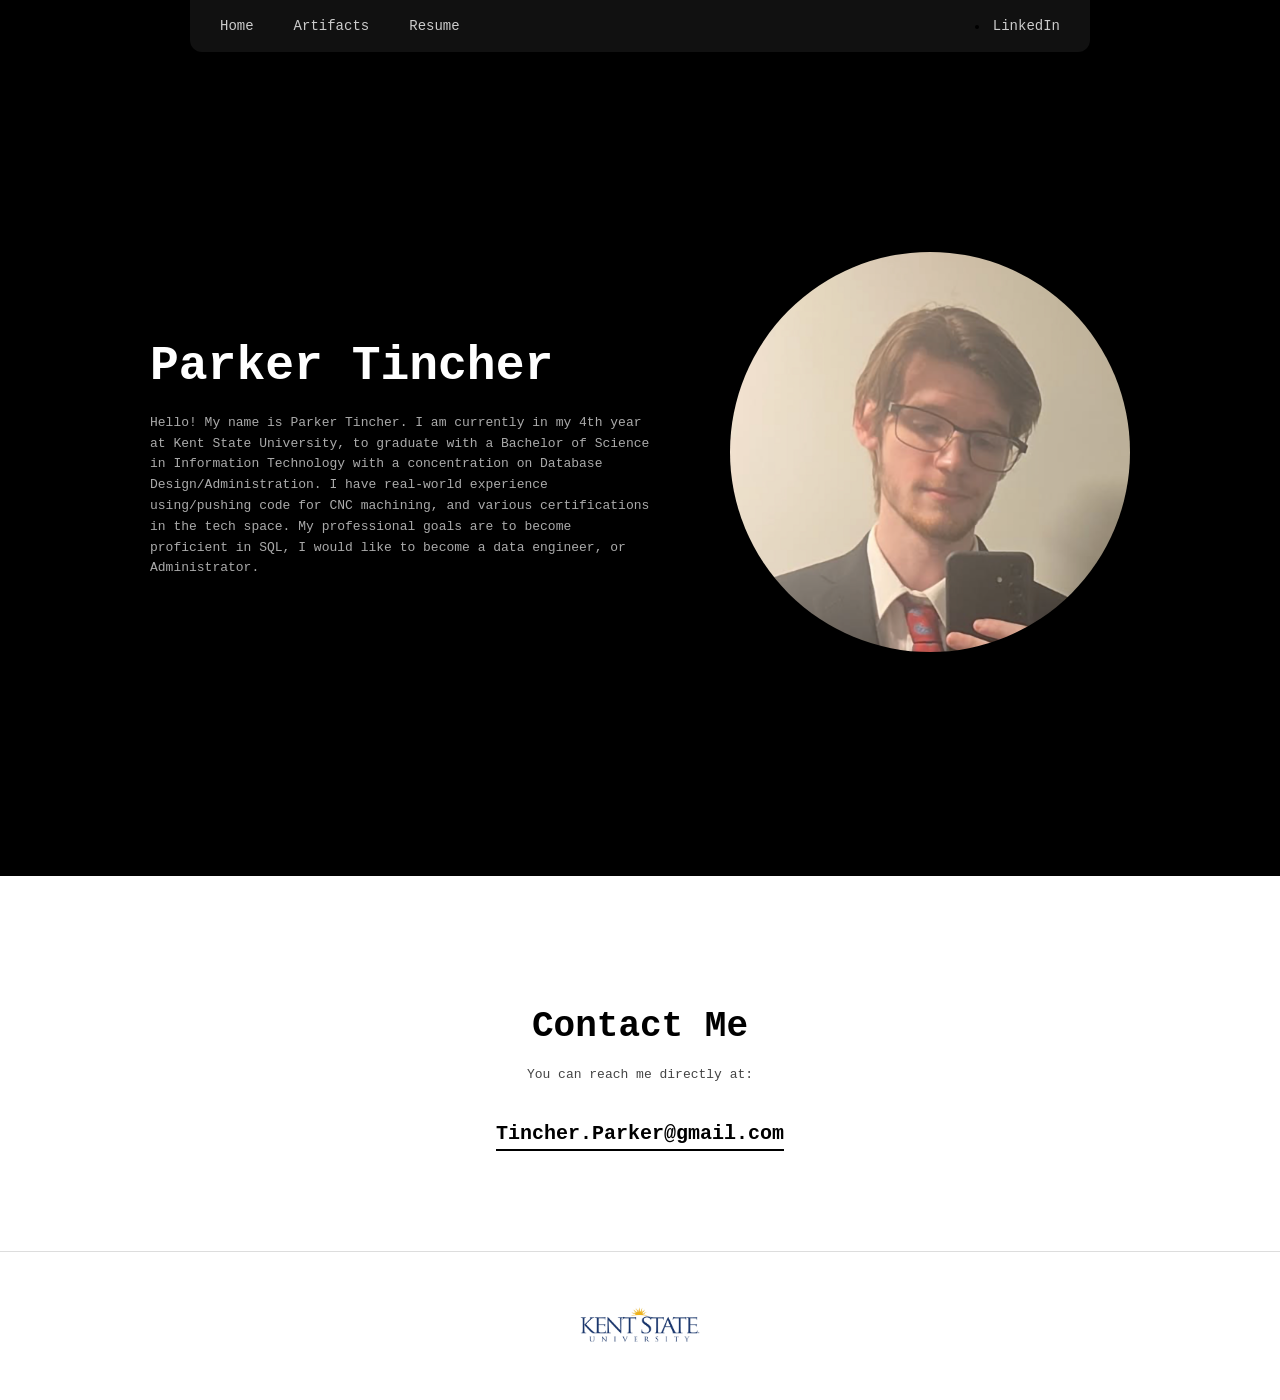
==== index.html @ b1d2eeb7 "Update index.html" ====
<!DOCTYPE html>
<html lang="en">

<head>
    <meta charset="UTF-8">
    <title>Homepage</title>
    <link rel="stylesheet" href="style.css">
</head>

<body>

<header class="header">
    <nav class="nav">

        <button class="hamburger">&#9776;</button>

        <!-- Nav Menu -->
        <ul class="nav-links">
            <li><a href="Home.html">Home</a></li>
            <li><a href="Projects.html">Artifacts</a></li>
            <li><a href="Contact.html">Resume</a></li>
        </ul>

        <!-- LinkedIn -->
        <div class="social">
            <li><a href="https://www.linkedin.com/in/parker-tincher/">LinkedIn</a></li>          
        </div>

    </nav>
</header>

<section class="hero">
    <div class="hero-text">
        <h1>Parker Tincher</h1>

        <p>
            Hello! My name is Parker Tincher. I am currently in my 4th year at Kent State University,
            to graduate with a Bachelor of Science in Information Technology with a concentration on 
            Database Design/Administration. I have real-world experience using/pushing code for CNC machining, 
            and various certifications in the tech space. My professional goals are to become proficient in SQL, 
            I would like to become a data engineer, or Administrator.
        </p>

    </div>

    <div class="hero-image">
        <img src="Portrait.png" alt="Portrait">
    </div>
</section>

<section class="contact">
    <div class="contact-container">
        <h2>Contact Me</h2>
        <p>You can reach me directly at:</p>

        <a href="mailto:tincher.parker@gmail.com" class="email-link">
            Tincher.Parker@gmail.com
        </a>
    </div>
</section>

<footer class="footer">
    <img src="KentLogo.jpg" alt="Kent State Logo" class="kent-logo">
</footer>

<script src="script.js"></script>

</body>
</html>
---- style.css ----
/* ======================= */
/* GLOBAL */
/* ======================= */

* {
    box-sizing: border-box;
}

html, body {
    overflow-x: hidden;
}

body {
    margin: 0;
    font-family: monospace;
    background: #000;
}

/* ======================= */
/* HEADER + NAV */
/* ======================= */

.header {
    width: 100%;
}

.nav {
    display: flex;
    justify-content: space-between;
    align-items: center;
    background: #111;
    padding: 18px 30px;
    border-radius: 0 0 12px 12px;
    max-width: 900px;
    margin: auto;
    position: relative;
}

.nav-links {
    list-style: none;
    display: flex;
    gap: 40px;
    margin: 0;
    padding: 0;
}

.nav-links a,
.social a {
    color: #ccc;
    text-decoration: none;
    font-size: 14px;
}

.nav-links a:hover,
.social a:hover {
    color: white;
}

.social {
    display: flex;
    gap: 20px;
}

.hamburger {
    display: none;
    font-size: 26px;
    background: none;
    border: none;
    color: white;
    cursor: pointer;
}

/* ======================= */
/* HERO SECTION */
/* ======================= */

.hero {
    max-width: 1100px;
    margin: 100px auto 0 auto;
    display: flex;
    align-items: center;
    justify-content: space-between;
    padding: 100px 60px;
}

.hero-text {
    max-width: 500px;
}

.hero-text h1 {
    font-size: 48px;
    color: white;
    margin-bottom: 20px;
}

.hero-text p {
    color: #aaa;
    line-height: 1.6;
    margin-bottom: 30px;
}

.hero-image img {
    width: 400px;
    height: 400px;
    border-radius: 50%;
    object-fit: cover;
}

/* ======================= */
/* CONTACT SECTION */
/* ======================= */

.contact {
    background: white;
    padding: 100px 20px;
    margin-top: 120px;
}

.contact-container {
    max-width: 900px;
    margin: 0 auto;
    text-align: center;
}

.contact h2 {
    font-size: 36px;
    margin-bottom: 20px;
    color: black;
}

.contact p {
    margin-bottom: 40px;
    color: #444;
}

.email-link {
    display: inline-block;
    font-size: 20px;
    color: black;
    text-decoration: none;
    font-weight: bold;
    border-bottom: 2px solid black;
    padding-bottom: 4px;
}

.email-link:hover {
    color: #555;
    border-color: #555;
}

/* ======================= */
/* FOOTER */
/* ======================= */

.footer {
    background: white;
    text-align: center;
    padding: 40px 20px;
    border-top: 1px solid #ddd;
}

.kent-logo {
    width: 120px;
    height: auto;
    opacity: 0.9;
}

/* ======================= */
/* PROJECTS */
/* ======================= */

.projects-section {
    padding: 100px 20px;
    text-align: center;
}

.projects-title {
    font-size: 42px;
    color: white;
    margin-bottom: 10px;
}

.title-divider {
    width: 80px;
    height: 3px;
    background: white;
    margin: 0 auto 60px auto;
}

.projects-container {
    display: flex;
    justify-content: center;
    gap: 40px;
    flex-wrap: wrap;
}

.project-card {
    background: white;
    color: black;
    padding: 30px;
    border-radius: 12px;
    width: 100%;
    max-width: 350px;

    display: flex;
    flex-direction: column;
    align-items: center;
    text-align: center;

    opacity: 0;
    transform: translateY(20px);
    animation: fadeInUp 0.8s ease forwards;
}

.project-card video {
    width: 100%;
    height: auto;
    aspect-ratio: 1 / 1;
    object-fit: cover;
    border-radius: 8px;
    margin-top: 15px;
}

/* ======================= */
/* ANIMATIONS */
/* ======================= */

.fade-in {
    opacity: 0;
    transform: translateY(20px);
    animation: fadeUp 0.8s ease forwards;
}

.fade-delay-1 { animation-delay: 0.2s; }
.fade-delay-2 { animation-delay: 0.4s; }
.fade-delay-3 { animation-delay: 0.6s; }
.fade-delay-4 { animation-delay: 0.8s; }

@keyframes fadeUp {
    from { opacity: 0; transform: translateY(20px); }
    to { opacity: 1; transform: translateY(0); }
}

@keyframes fadeInUp {
    from { opacity: 0; transform: translateY(20px); }
    to { opacity: 1; transform: translateY(0); }
}

/* ======================= */
/* MOBILE */
/* ======================= */

@media (max-width: 768px) {

    /* HERO */

    .hero {
        flex-direction: column;
        align-items: center;
        text-align: center;
        margin: 40px auto 0 auto;
        padding: 40px 20px;
        gap: 30px;
    }

    .hero-text {
        max-width: 100%;
    }

    .hero-text h1 {
        font-size: 30px;
    }

    .hero-text p {
        font-size: 15px;
    }

    .hero-image img {
        width: 200px;
        height: 200px;
    }

    /* NAV */

    .hamburger {
        display: block;
    }

    .nav-links {
        display: none;
        flex-direction: column;
        position: absolute;
        top: 65px;
        left: 0;
        width: 100%;
        background: #111;
        padding: 20px 0;
        gap: 20px;
        text-align: center;
    }

    .nav-links.active {
        display: flex;
    }

    .social {
        display: none;
    }

    /* PROJECTS */

    .projects-section {
        padding: 60px 20px;
    }

    .projects-title {
        font-size: 28px;
    }

    .projects-container {
        flex-direction: column;
        align-items: center;
        gap: 30px;
    }

    .project-card {
        max-width: 90%;
    }

    /* CONTACT */

    .contact {
        padding: 60px 20px;
        margin-top: 80px;
    }

    .contact h2 {
        font-size: 28px;
    }

}
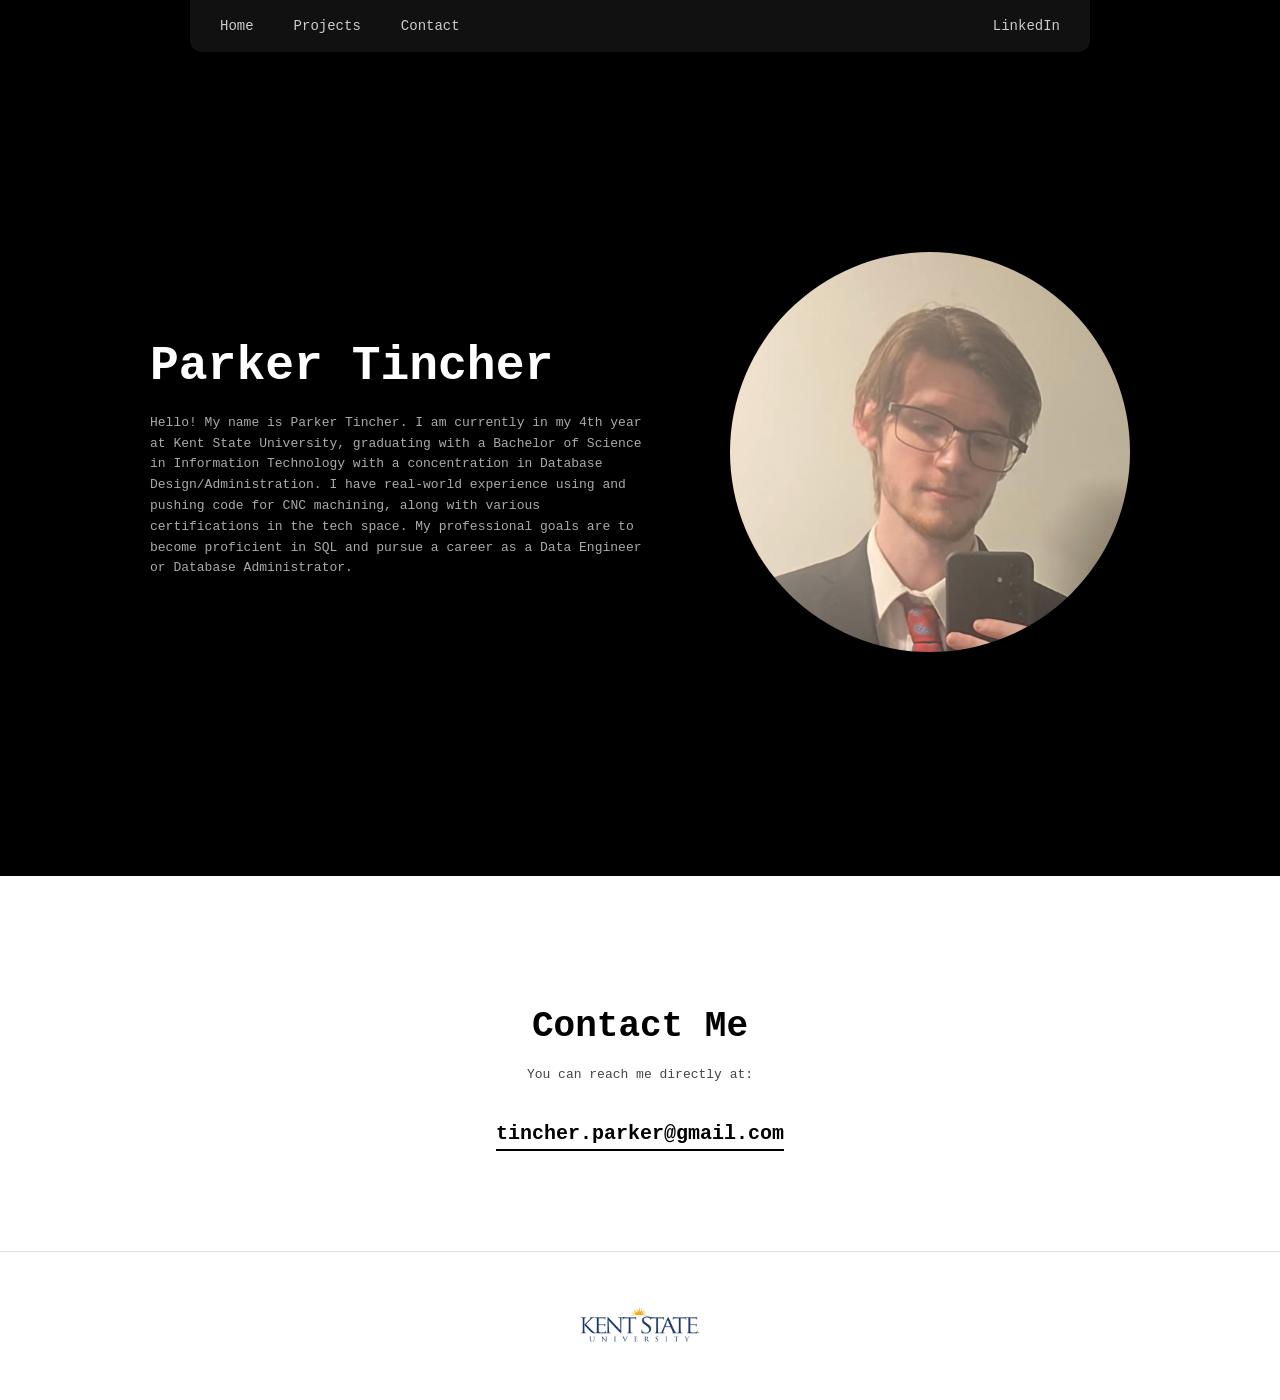
==== commit be6b7df0: "Update index.html" ====
--- a/index.html
+++ b/index.html
@@ -3,71 +3,77 @@
 
 <head>
     <meta charset="UTF-8">
-    <title>Homepage</title>
+
+    <!-- CRITICAL FOR MOBILE RESPONSIVENESS -->
+    <meta name="viewport" content="width=device-width, initial-scale=1.0">
+
+    <title>Parker Tincher | Portfolio</title>
+
     <link rel="stylesheet" href="style.css">
 </head>
 
 <body>
 
-<header class="header">
+<header class="header fade-in fade-delay-1">
     <nav class="nav">
 
-        <button class="hamburger">&#9776;</button>
+        <button class="hamburger" aria-label="Toggle Menu">&#9776;</button>
 
-        <!-- Nav Menu -->
+        <!-- Navigation Links -->
         <ul class="nav-links">
             <li><a href="Home.html">Home</a></li>
-            <li><a href="Projects.html">Artifacts</a></li>
-            <li><a href="Contact.html">Resume</a></li>
+            <li><a href="Projects.html">Projects</a></li>
+            <li><a href="Contact.html">Contact</a></li>
         </ul>
 
         <!-- LinkedIn -->
         <div class="social">
-            <li><a href="https://www.linkedin.com/in/parker-tincher/">LinkedIn</a></li>          
+            <a href="https://www.linkedin.com/in/parker-tincher/" 
+               target="_blank" 
+               rel="noopener noreferrer">
+               LinkedIn
+            </a>
         </div>
 
     </nav>
 </header>
 
 <section class="hero">
-    <div class="hero-text">
+    <div class="hero-text fade-in fade-delay-2">
         <h1>Parker Tincher</h1>
 
         <p>
             Hello! My name is Parker Tincher. I am currently in my 4th year at Kent State University,
-            to graduate with a Bachelor of Science in Information Technology with a concentration on 
-            Database Design/Administration. I have real-world experience using/pushing code for CNC machining, 
-            and various certifications in the tech space. My professional goals are to become proficient in SQL, 
-            I would like to become a data engineer, or Administrator.
+            graduating with a Bachelor of Science in Information Technology with a concentration in 
+            Database Design/Administration. I have real-world experience using and pushing code for 
+            CNC machining, along with various certifications in the tech space. My professional goals 
+            are to become proficient in SQL and pursue a career as a Data Engineer or Database Administrator.
         </p>
-
     </div>
 
-    <div class="hero-image">
-        <img src="Portrait.png" alt="Portrait">
+    <div class="hero-image fade-in fade-delay-3">
+        <img src="Portrait.png" alt="Portrait of Parker Tincher">
     </div>
 </section>
 
-<section class="contact">
+<section class="contact fade-in fade-delay-4">
     <div class="contact-container">
         <h2>Contact Me</h2>
         <p>You can reach me directly at:</p>
 
         <a href="mailto:tincher.parker@gmail.com" class="email-link">
-            Tincher.Parker@gmail.com
+            tincher.parker@gmail.com
         </a>
     </div>
 </section>
 
-<footer class="footer">
-    <img src="KentLogo.jpg" alt="Kent State Logo" class="kent-logo">
+<footer class="footer fade-in fade-delay-4">
+    <a href="DinoGame.html">
+        <img src="KentLogo.jpg" alt="Kent State Logo" class="kent-logo">
+    </a>
 </footer>
 
 <script src="script.js"></script>
 
 </body>
 </html>
-
-
-
-
--- a/style.css
+++ b/style.css
@@ -338,4 +338,9 @@
         font-size: 28px;
     }
 
-}
+    .game-container iframe{
+    width:90%;
+    max-width:600px;
+    }
+
+}
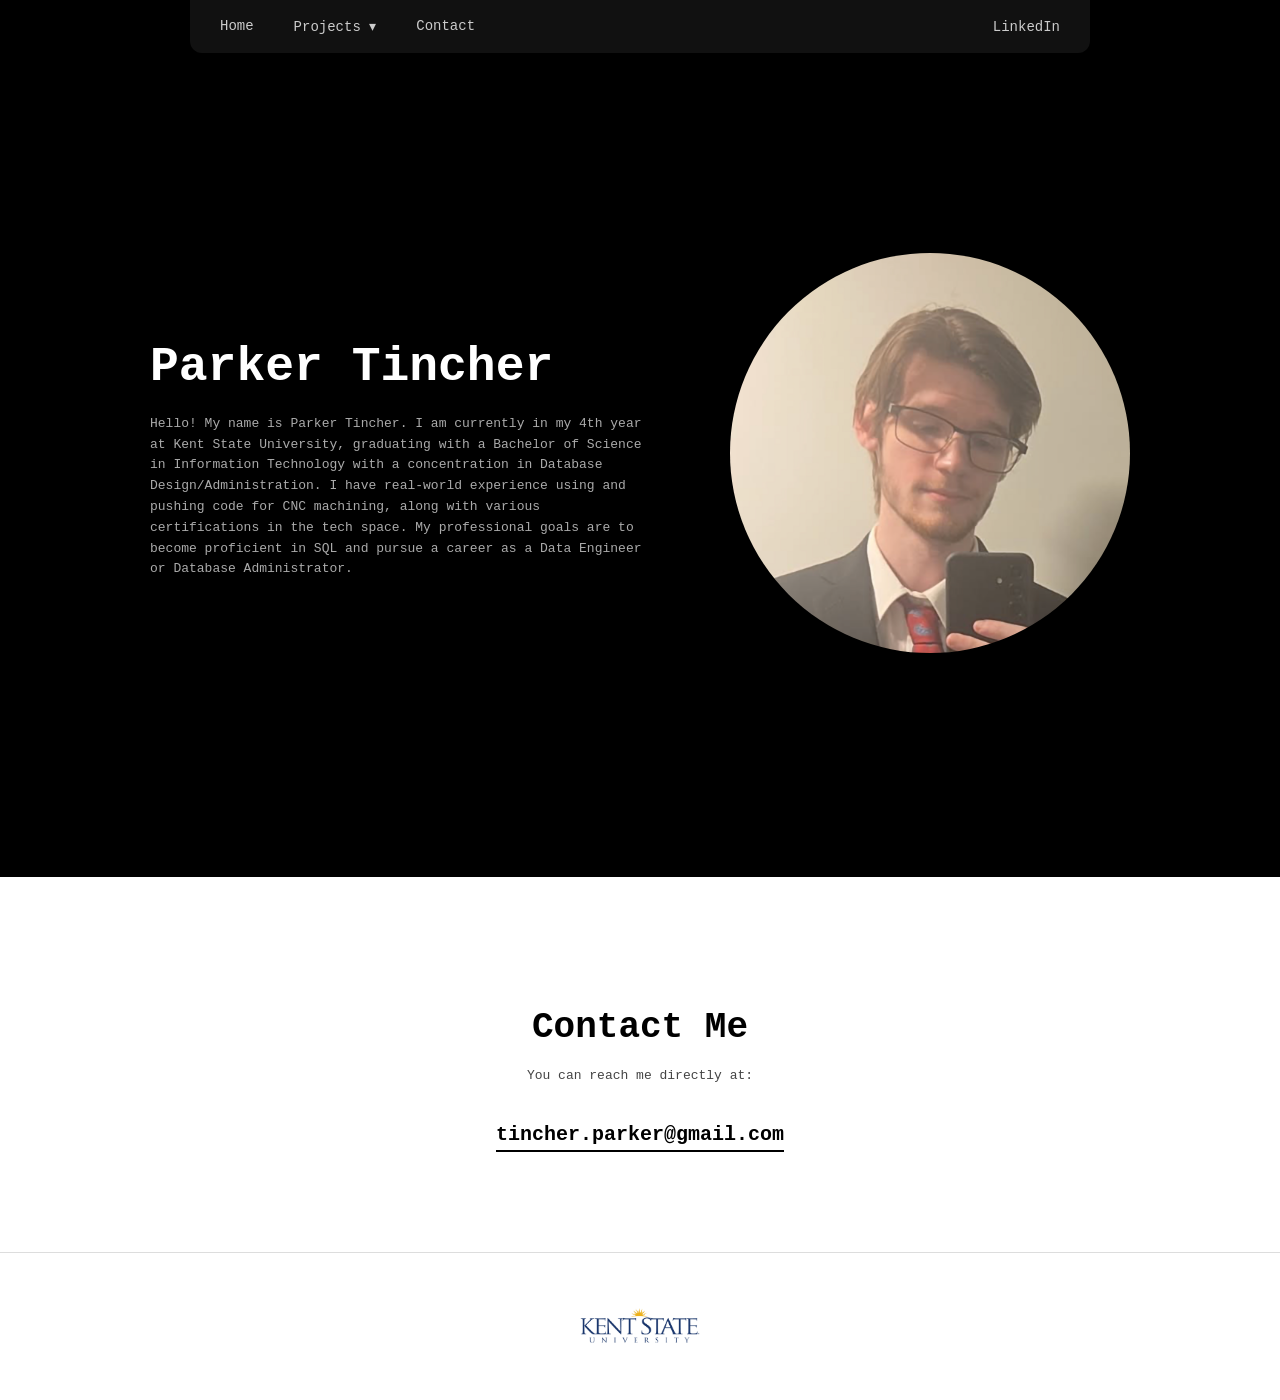
==== commit da488033: "Add files via upload" ====
--- a/index.html
+++ b/index.html
@@ -4,7 +4,6 @@
 <head>
     <meta charset="UTF-8">
 
-    <!-- CRITICAL FOR MOBILE RESPONSIVENESS -->
     <meta name="viewport" content="width=device-width, initial-scale=1.0">
 
     <title>Parker Tincher | Portfolio</title>
@@ -19,17 +18,25 @@
 
         <button class="hamburger" aria-label="Toggle Menu">&#9776;</button>
 
-        <!-- Navigation Links -->
         <ul class="nav-links">
             <li><a href="Home.html">Home</a></li>
-            <li><a href="Projects.html">Projects</a></li>
+
+            <li class="dropdown">
+                <span class="dropdown-toggle">Projects ▾</span>
+
+                <ul class="dropdown-menu">
+                    <li><a href="Artifact1.html">Artifact 1</a></li>
+                    <li><a href="Projects.html?filter=data">Placeholder</a></li>
+                    <li><a href="Projects.html?filter=other">Placeholder</a></li>
+                </ul>
+            </li>
+
             <li><a href="Contact.html">Contact</a></li>
         </ul>
 
-        <!-- LinkedIn -->
         <div class="social">
-            <a href="https://www.linkedin.com/in/parker-tincher/" 
-               target="_blank" 
+            <a href="https://www.linkedin.com/in/parker-tincher/"
+               target="_blank"
                rel="noopener noreferrer">
                LinkedIn
             </a>
@@ -44,9 +51,9 @@
 
         <p>
             Hello! My name is Parker Tincher. I am currently in my 4th year at Kent State University,
-            graduating with a Bachelor of Science in Information Technology with a concentration in 
-            Database Design/Administration. I have real-world experience using and pushing code for 
-            CNC machining, along with various certifications in the tech space. My professional goals 
+            graduating with a Bachelor of Science in Information Technology with a concentration in
+            Database Design/Administration. I have real-world experience using and pushing code for
+            CNC machining, along with various certifications in the tech space. My professional goals
             are to become proficient in SQL and pursue a career as a Data Engineer or Database Administrator.
         </p>
     </div>
@@ -76,4 +83,4 @@
 <script src="script.js"></script>
 
 </body>
-</html>
+</html>
--- a/style.css
+++ b/style.css
@@ -1,6 +1,4 @@
-/* ======================= */
 /* GLOBAL */
-/* ======================= */
 
 * {
     box-sizing: border-box;
@@ -16,12 +14,12 @@
     background: #000;
 }
 
-/* ======================= */
 /* HEADER + NAV */
-/* ======================= */
 
 .header {
     width: 100%;
+    position: relative;
+    z-index: 1000;
 }
 
 .nav {
@@ -34,6 +32,7 @@
     max-width: 900px;
     margin: auto;
     position: relative;
+    z-index: 1001;
 }
 
 .nav-links {
@@ -70,9 +69,133 @@
     cursor: pointer;
 }
 
-/* ======================= */
+/* DROPDOWN */
+
+.dropdown {
+    position: relative;
+}
+
+.dropdown-toggle {
+    color: #ccc;
+    cursor: pointer;
+    font-size: 14px;
+}
+
+.dropdown-toggle:hover {
+    color: white;
+}
+
+.dropdown-menu {
+    position: absolute;
+    top: 35px;
+    left: 0;
+    background: #111;
+    list-style: none;
+    padding: 10px 0;
+    margin: 0;
+    display: none;
+    flex-direction: column;
+    min-width: 160px;
+    border-radius: 8px;
+    z-index: 2000;
+}
+
+.dropdown.active .dropdown-menu {
+    display: flex;
+}
+
+.dropdown-menu li {
+    padding: 10px 20px;
+}
+
+.dropdown-menu a {
+    color: #ccc;
+    text-decoration: none;
+    display: block;
+}
+
+.dropdown-menu a:hover {
+    color: white;
+}
+
+/* ARTIFACTS PAGE */
+
+.artifacts-section {
+    padding: 100px 20px;
+    text-align: center;
+    position: relative;
+    z-index: 1;
+}
+
+.artifacts-title {
+    font-size: 42px;
+    color: white;
+    margin-bottom: 10px;
+}
+
+.artifacts-grid {
+    margin: 0 auto;
+    display: grid;
+    grid-template-columns: 1fr;   /* 🔥 stack instead of 3 across */
+    max-width: 900px;
+    gap: 30px;
+    align-items: start;
+}
+
+.artifact-box {
+    background: white;
+    color: black;
+    border-radius: 12px;
+    padding: 20px;
+    text-align: center;
+    box-shadow: 0 4px 20px rgba(0, 0, 0, 0.15);
+}
+
+.artifact-image {
+    width: 100%;
+    height: 220px;
+    object-fit: cover;
+    border-radius: 10px;
+    margin-bottom: 20px;
+}
+
+.artifact-video {
+    width: 100%;
+    max-width: 800px;   /* bigger but still sharp */
+    aspect-ratio: 16 / 9;
+    margin: 0 auto 30px auto;
+    border-radius: 10px;
+    overflow: hidden;
+    background: black;
+}
+
+.artifact-video iframe {
+    width: 100%;
+    height: 100%;
+    border: none;
+}
+
+.artifact-subtitle {
+    font-size: 14px;
+    font-style: italic;
+    margin-bottom: 12px;
+    color: #333;
+}
+
+.artifact-credit {
+    font-size: 14px;
+    margin-bottom: 20px;
+    color: #555;
+}
+
+.artifact-description {
+    font-size: 15px;
+    line-height: 1.8;
+    color: #222;
+    margin: 0;
+}
+
 /* HERO SECTION */
-/* ======================= */
 
 .hero {
     max-width: 1100px;
@@ -106,9 +229,7 @@
     object-fit: cover;
 }
 
-/* ======================= */
 /* CONTACT SECTION */
-/* ======================= */
 
 .contact {
     background: white;
@@ -148,9 +269,7 @@
     border-color: #555;
 }
 
-/* ======================= */
 /* FOOTER */
-/* ======================= */
 
 .footer {
     background: white;
@@ -165,9 +284,7 @@
     opacity: 0.9;
 }
 
-/* ======================= */
 /* PROJECTS */
-/* ======================= */
 
 .projects-section {
     padding: 100px 20px;
@@ -201,12 +318,10 @@
     border-radius: 12px;
     width: 100%;
     max-width: 350px;
-
     display: flex;
     flex-direction: column;
     align-items: center;
     text-align: center;
-
     opacity: 0;
     transform: translateY(20px);
     animation: fadeInUp 0.8s ease forwards;
@@ -221,9 +336,7 @@
     margin-top: 15px;
 }
 
-/* ======================= */
 /* ANIMATIONS */
-/* ======================= */
 
 .fade-in {
     opacity: 0;
@@ -246,13 +359,28 @@
     to { opacity: 1; transform: translateY(0); }
 }
 
-/* ======================= */
 /* MOBILE */
-/* ======================= */
+
+@media (max-width: 900px) {
+    .artifacts-grid {
+        grid-template-columns: 1fr;
+    }
+
+    .artifact-box {
+        max-width: 90%;
+        margin: 0 auto;
+    }
+
+    .artifact-image {
+        height: 200px;
+    }
+
+    .artifacts-title {
+        font-size: 30px;
+    }
+}
 
 @media (max-width: 768px) {
-
-    /* HERO */
 
     .hero {
         flex-direction: column;
@@ -279,8 +407,6 @@
         width: 200px;
         height: 200px;
     }
-
-    /* NAV */
 
     .hamburger {
         display: block;
@@ -307,7 +433,15 @@
         display: none;
     }
 
-    /* PROJECTS */
+    .dropdown-menu {
+        position: static;
+        width: 100%;
+        min-width: unset;
+        background: #111;
+        border-radius: 0;
+        padding: 10px 0;
+        z-index: 2000;
+    }
 
     .projects-section {
         padding: 60px 20px;
@@ -327,8 +461,6 @@
         max-width: 90%;
     }
 
-    /* CONTACT */
-
     .contact {
         padding: 60px 20px;
         margin-top: 80px;
@@ -338,9 +470,25 @@
         font-size: 28px;
     }
 
-    .game-container iframe{
-    width:90%;
-    max-width:600px;
-    }
-
-}
+    .artifacts-section {
+        padding: 60px 20px;
+    }
+
+    .artifact-image {
+        height: 200px;
+    }
+
+    .game-container iframe {
+        width: 90%;
+        max-width: 600px;
+    }
+
+    .back {
+        margin-top: 40px;
+        color: white;
+        text-decoration: none;
+        font-size: 18px;
+        padding: 12px 20px;
+        display: inline-block;
+    }
+}
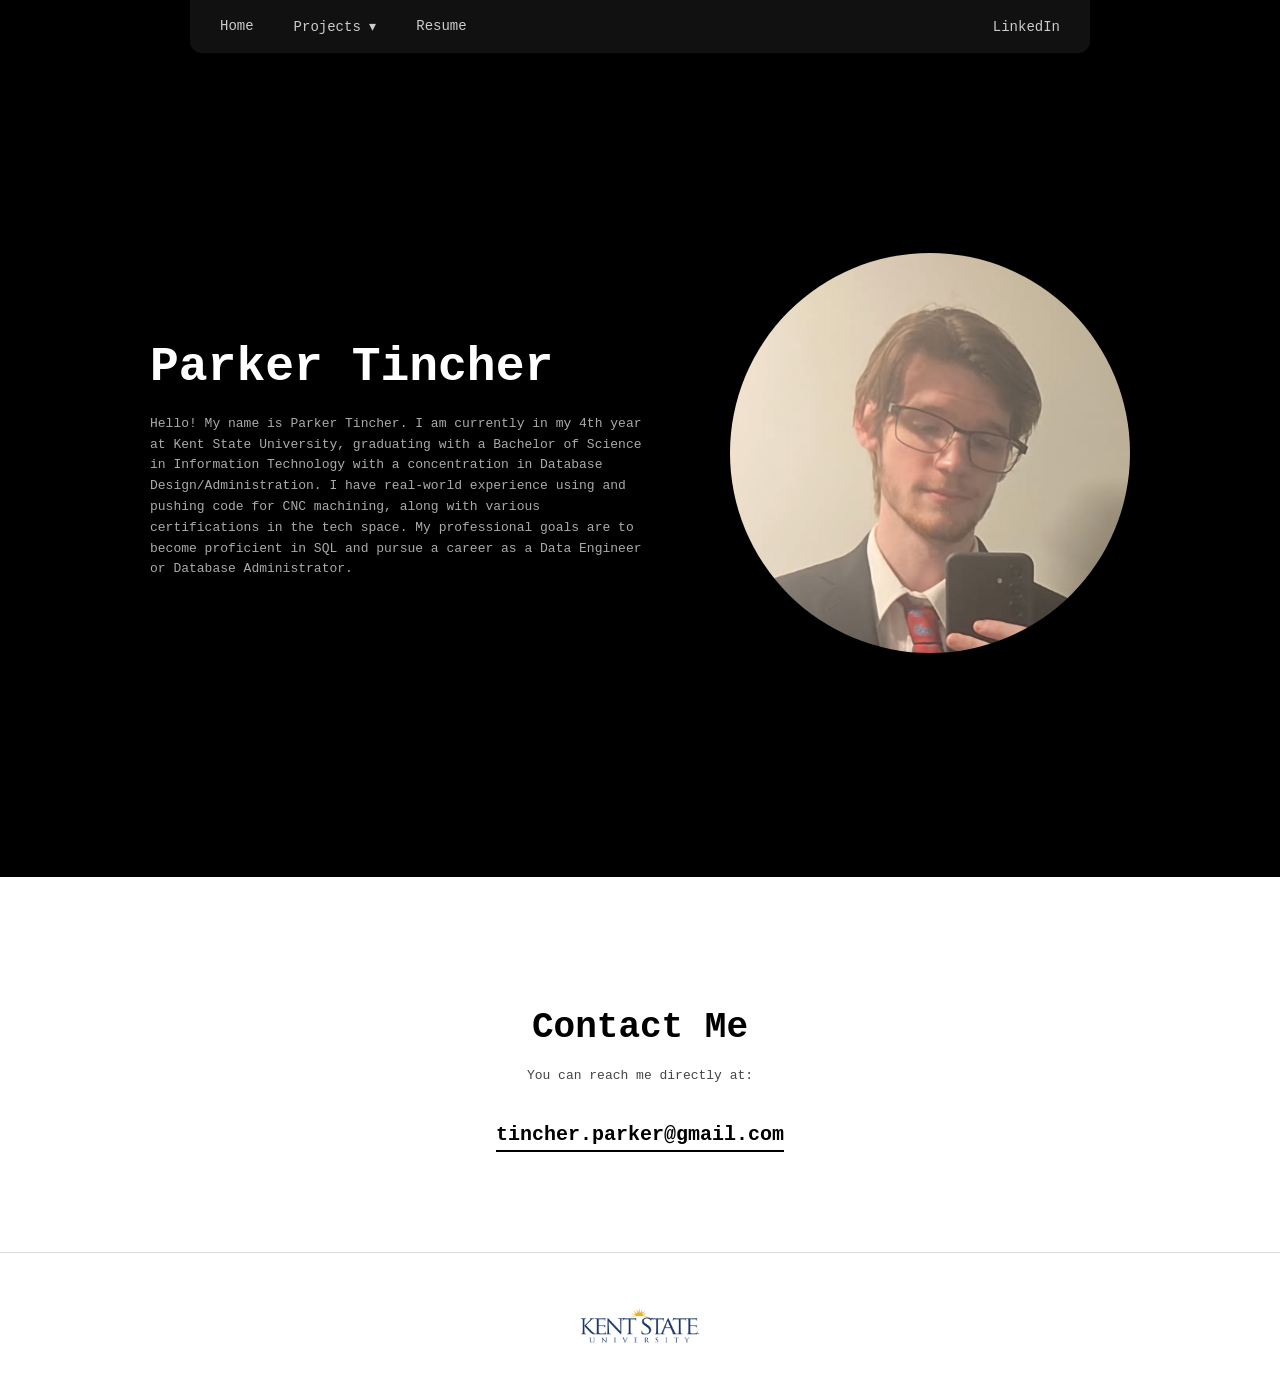
==== commit 27f41172: "Add files via upload" ====
--- a/index.html
+++ b/index.html
@@ -25,13 +25,13 @@
                 <span class="dropdown-toggle">Projects ▾</span>
 
                 <ul class="dropdown-menu">
-                    <li><a href="Artifact1.html">Artifact 1</a></li>
-                    <li><a href="Projects.html?filter=data">Placeholder</a></li>
-                    <li><a href="Projects.html?filter=other">Placeholder</a></li>
+                    <li><a href="Artifact1.html">Web Development</a></li>
+                    <li><a href="Artifact2.html">Artifact 2</a></li>
+                    <li><a href="Artifact3.html">Access Database</a></li>
                 </ul>
             </li>
 
-            <li><a href="Contact.html">Contact</a></li>
+            <li><a href="Contact.html">Resume</a></li>
         </ul>
 
         <div class="social">
--- a/style.css
+++ b/style.css
@@ -118,6 +118,59 @@
     color: white;
 }
 
+/* RESUME PAGE */
+
+.resume-section {
+    padding: 100px 20px;
+    text-align: center;
+}
+
+.resume-title {
+    font-size: 42px;
+    color: white;
+    margin-bottom: 10px;
+}
+
+.resume-download {
+    display: inline-block;
+    margin: 30px 0;
+    padding: 12px 24px;
+    background: white;
+    color: black;
+    text-decoration: none;
+    border-radius: 6px;
+    font-weight: bold;
+}
+
+.resume-download:hover {
+    background: #ddd;
+}
+
+.resume-viewer {
+    max-width: 900px;
+    margin: 0 auto;
+    height: 800px;
+    border-radius: 10px;
+    overflow: hidden;
+}
+
+.resume-viewer iframe {
+    width: 100%;
+    height: 100%;
+    border: none;
+}
+
+/* MOBILE */
+
+@media (max-width: 768px) {
+    .resume-viewer {
+        height: 500px;
+    }
+
+    .resume-title {
+        font-size: 30px;
+    }
+}
 /* ARTIFACTS PAGE */
 
 .artifacts-section {
@@ -491,4 +544,4 @@
         padding: 12px 20px;
         display: inline-block;
     }
-}
+}
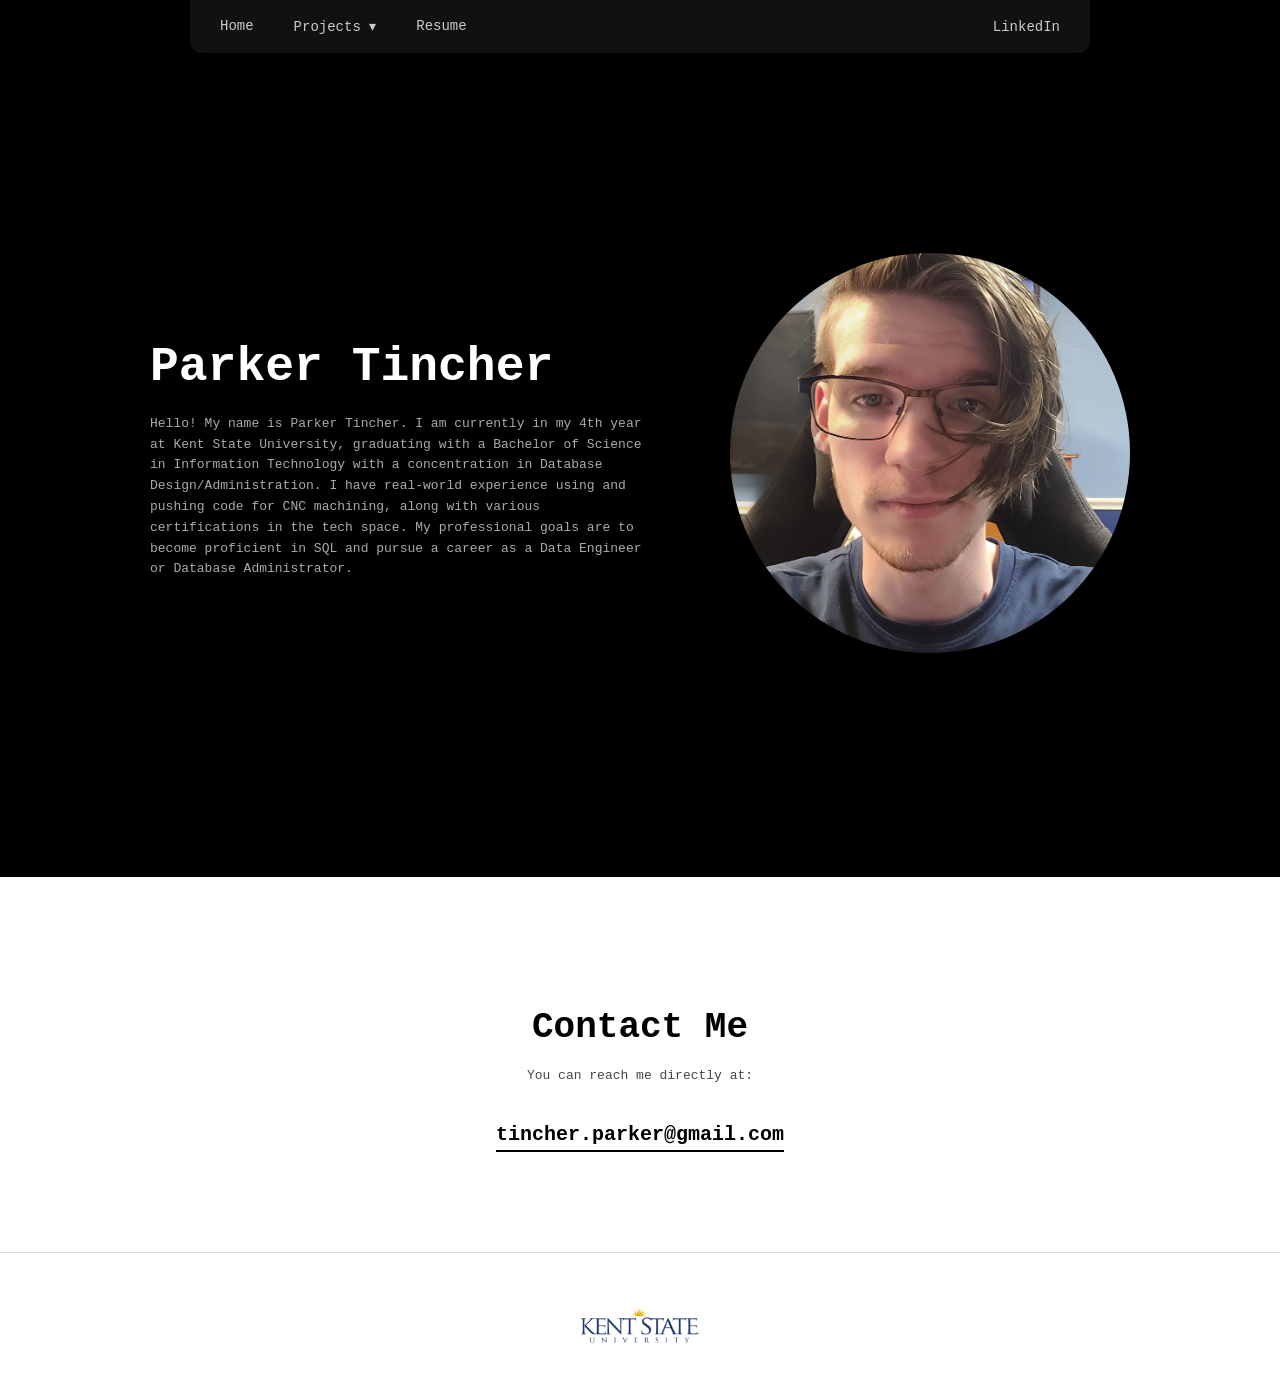
==== commit ecac2d92: "Update index.html" ====
--- a/index.html
+++ b/index.html
@@ -26,7 +26,7 @@
 
                 <ul class="dropdown-menu">
                     <li><a href="Artifact1.html">Web Development</a></li>
-                    <li><a href="Artifact2.html">Artifact 2</a></li>
+                    <li><a href="Artifact2.html">C# Password Generator</a></li>
                     <li><a href="Artifact3.html">Access Database</a></li>
                 </ul>
             </li>
@@ -83,4 +83,4 @@
 <script src="script.js"></script>
 
 </body>
-</html>+</html>
